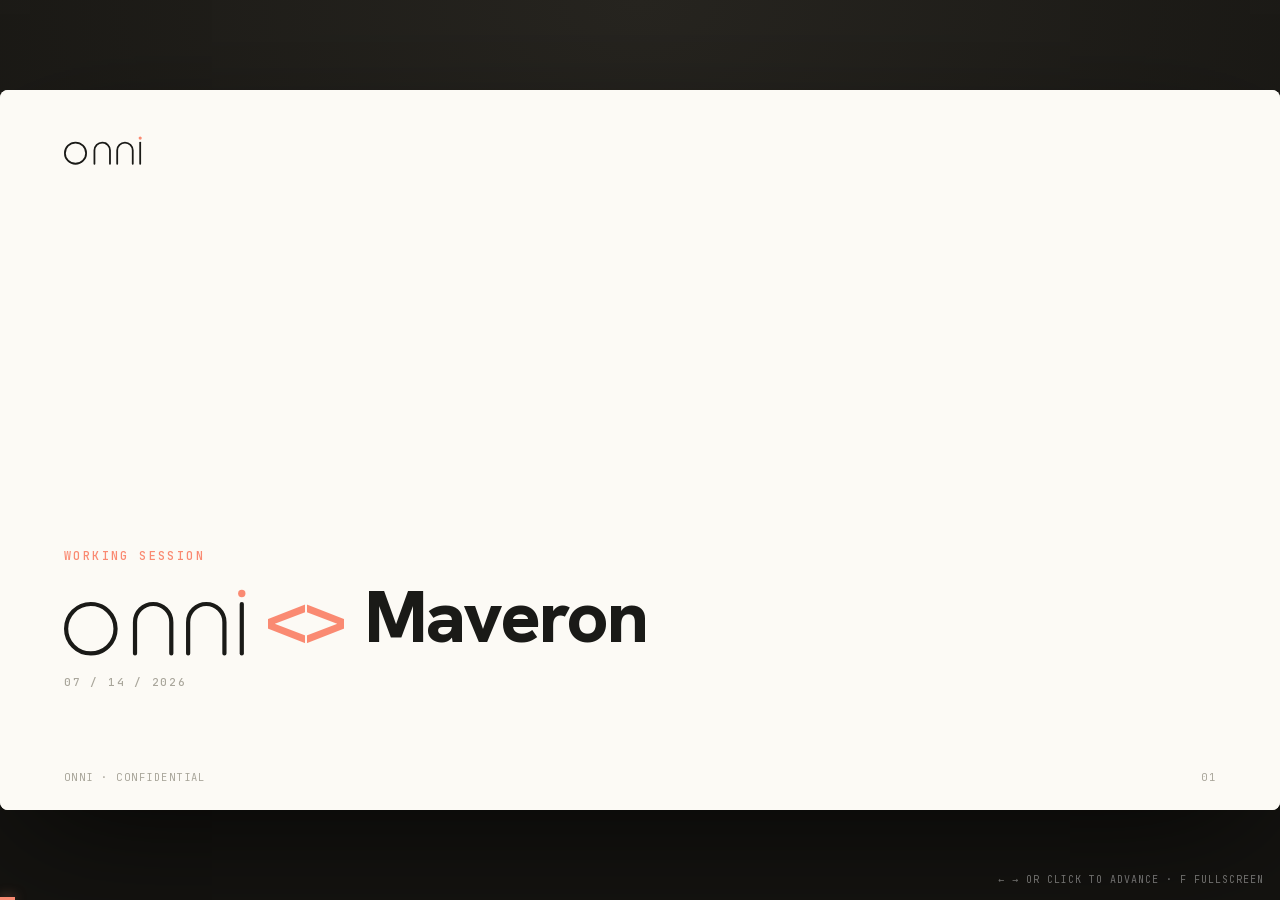
==== index.html @ ddb715be "onni <> Maveron deck" ====
<!doctype html>
<html lang="en">
<head>
<meta charset="utf-8">
<meta name="viewport" content="width=device-width, initial-scale=1">
<title>onni &lt;&gt; Maveron — Working Session</title>
<link rel="stylesheet" href="fonts-embed.css">
<style>
:root{
  /* v5 Unified — onni tokens */
  --cream:#FCFAF5; --canvas:#F3F0E8; --card:#FFFFFF; --card-warm:#FBF9F3;
  --ink:#1A1A17; --ink-soft:#6E6C63; --ink-faint:#A9A69B;
  --hair:rgba(26,26,23,.10); --hair-2:rgba(26,26,23,.06);
  --salmon:#FA8A72; --salmon-2:#F0765C; --salmon-soft:rgba(250,138,114,.15);
  --lime:#C4E43F; --slate:#585D66; --sage:#7E9A6B;
  --shadow:0 1px 2px rgba(26,26,23,.04), 0 18px 40px -24px rgba(26,26,23,.22);
  --shadow-sm:0 1px 2px rgba(26,26,23,.05), 0 8px 22px -16px rgba(26,26,23,.18);
  --dark-ticket:linear-gradient(155deg,#2b2b26 0%,#1a1a16 55%,#0f0f0d 100%);
  --r-hero:30px; --r-card:22px; --r-inset:14px; --r-pill:999px;
  --wm-ink:#1A1A17; --wm-dot:var(--salmon);
  --mono:'JetBrains Mono',ui-monospace,SFMono-Regular,Menlo,monospace;
  --sans:'Hanken Grotesk',-apple-system,BlinkMacSystemFont,'Segoe UI',sans-serif;
}
*{box-sizing:border-box}
html,body{margin:0;height:100%}
body{
  font-family:var(--sans); background:#1c1b18; color:var(--ink);
  overflow:hidden; -webkit-font-smoothing:antialiased; text-rendering:optimizeLegibility;
}
/* ===== stage / scaling ===== */
#viewport{position:fixed;inset:0;display:flex;align-items:center;justify-content:center;background:radial-gradient(120% 120% at 50% 0%,#26241f 0%,#141310 70%);}
#stage{width:1280px;height:720px;position:relative;transform-origin:center center;box-shadow:0 40px 120px -30px rgba(0,0,0,.7);border-radius:8px;overflow:hidden;background:var(--cream)}
.slide{position:absolute;inset:0;padding:52px 64px 40px;background:var(--cream);opacity:0;visibility:hidden;transition:opacity .45s ease;display:flex;flex-direction:column}
.slide.active{opacity:1;visibility:visible;z-index:2}
.slide.dark{background:#141310;color:#F4F2EC;--wm-ink:#F4F2EC;--ink:#F4F2EC;--ink-soft:rgba(244,242,236,.62);--ink-faint:rgba(244,242,236,.4);--hair:rgba(244,242,236,.12);--card:#1e1d19;--card-warm:#1e1d19}

/* ===== brand bar / footer ===== */
.brandbar{position:absolute;top:44px;left:64px;z-index:5}
.onni{display:inline-block;line-height:0}
.onni .st{fill:none;stroke:var(--wm-ink);stroke-width:8;stroke-linecap:round;stroke-linejoin:round}
.onni .dt{fill:var(--wm-dot)}
.foot{position:absolute;left:64px;right:64px;bottom:26px;display:flex;justify-content:space-between;align-items:center;font-family:var(--mono);font-size:10.5px;letter-spacing:.14em;text-transform:uppercase;color:var(--ink-faint);z-index:5}
.foot .pg{font-variant-numeric:tabular-nums}

/* ===== type helpers ===== */
.k{font-family:var(--mono);font-size:12px;letter-spacing:.2em;text-transform:uppercase;color:var(--salmon);font-weight:500;margin:0}
.k.muted{color:var(--ink-faint)}
h1.title{font-weight:700;font-size:33px;line-height:1.12;letter-spacing:-.02em;margin:10px 0 0;max-width:1000px}
.accent{color:var(--salmon)}
.head{margin-top:6px}
.head h1.title{margin-top:12px}

/* ===== components ===== */
.card{background:var(--card);border:1px solid var(--hair);border-radius:var(--r-card);box-shadow:var(--shadow-sm)}
.pill{display:inline-flex;align-items:center;gap:8px;padding:7px 14px;border-radius:var(--r-pill);font-family:var(--mono);font-size:11px;letter-spacing:.12em;text-transform:uppercase;font-weight:500}
.pill.salmon{background:var(--salmon-soft);color:var(--salmon-2)}
.pill.dark{background:var(--ink);color:var(--cream)}
.pill.ghost{border:1px solid var(--hair);color:var(--ink-soft)}
.num-badge{width:46px;height:46px;border-radius:50%;background:var(--salmon-soft);color:var(--salmon-2);display:flex;align-items:center;justify-content:center;font-family:var(--mono);font-weight:500;font-size:14px;flex:0 0 auto}
.content{flex:1;min-height:0;display:flex;flex-direction:column}

/* build reveal — uses `translate` so elements' own transforms are preserved */
.build{opacity:0;translate:0 16px;transition:opacity .5s cubic-bezier(.22,.61,.36,1),translate .5s cubic-bezier(.22,.61,.36,1)}
.build.in{opacity:1;translate:0 0}

/* decorative concentric rings */
.rings{position:absolute;pointer-events:none}

/* progress bar */
#progress{position:fixed;left:0;bottom:0;height:3px;background:var(--salmon);width:0;z-index:50;transition:width .4s ease;box-shadow:0 0 12px rgba(250,138,114,.6)}
#hint{position:fixed;right:16px;bottom:14px;font-family:var(--mono);font-size:10px;letter-spacing:.1em;color:rgba(255,255,255,.4);z-index:50;text-transform:uppercase;transition:opacity .6s ease}

/* ---------- utility layout ---------- */
.grid2{display:grid;grid-template-columns:1fr 1fr;gap:22px}
.grid3{display:grid;grid-template-columns:1fr 1fr 1fr;gap:20px}
.grid4{display:grid;grid-template-columns:repeat(4,1fr);gap:16px}
.row{display:flex}
.spread{justify-content:space-between}
.mono-lab{font-family:var(--mono);font-size:11px;letter-spacing:.16em;text-transform:uppercase;color:var(--salmon);font-weight:500}
.soft{color:var(--ink-soft)}
.faint{color:var(--ink-faint)}
.tnum{font-variant-numeric:tabular-nums}

/* S1 title */
.s1-title{font-weight:800;font-size:74px;letter-spacing:-.03em;line-height:1;display:flex;align-items:center;gap:20px}
.s1-title .lt{color:var(--salmon);font-weight:700}

/* check card */
.checkcard{display:flex;align-items:center;gap:22px;padding:30px 34px}
.checkcard .ck{width:56px;height:56px;border-radius:50%;background:var(--salmon-soft);display:flex;align-items:center;justify-content:center;color:var(--salmon-2);flex:0 0 auto}
.checkcard h3{margin:0;font-size:23px;font-weight:700;letter-spacing:-.01em}
.checkcard p{margin:4px 0 0;color:var(--ink-soft);font-size:15px}

/* logo card (s4) */
.logocard{padding:20px 22px 22px;display:flex;flex-direction:column;min-height:238px}
.logocard .lc-logo{flex:1;display:flex;align-items:center;justify-content:center;margin:8px 0 16px;height:92px;overflow:visible}
.logocard .lc-logo img{max-width:90%;max-height:84px;object-fit:contain}
.logocard p{margin:0;font-size:13px;line-height:1.45;color:var(--ink-soft)}

.blackbar{background:var(--dark-ticket);color:#fff;border-radius:16px;padding:20px;text-align:center;font-size:21px;font-weight:700;letter-spacing:-.01em}

/* s5 hub */
.hub{position:relative;flex:1;margin-top:16px}
.hub .you{position:absolute;left:50%;top:50%;transform:translate(-50%,-50%);width:150px;height:150px;border-radius:50%;border:3px solid var(--salmon);display:flex;align-items:center;justify-content:center;font-size:34px;font-weight:800;color:var(--salmon);letter-spacing:.02em;background:var(--cream);z-index:3}
.hub-card{position:absolute;width:315px;background:var(--card);border:1px solid var(--hair);border-radius:16px;box-shadow:var(--shadow-sm);padding:15px 18px;z-index:2}
.hub-card .hc-k{font-family:var(--mono);font-size:10px;letter-spacing:.13em;color:var(--salmon);text-transform:uppercase;margin:0 0 3px}
.hub-card h4{margin:0 0 5px;font-size:16px;font-weight:700;letter-spacing:-.01em}
.hub-card p{margin:0;font-size:11.5px;line-height:1.4;color:var(--ink-soft)}
.spoke{position:absolute;height:1.5px;background:var(--hair);transform-origin:left center;z-index:1}

/* dashed placeholder */
.placeholder{flex:1;border:1.5px dashed var(--ink-faint);border-radius:24px;display:flex;flex-direction:column;align-items:center;justify-content:center;gap:16px}
.placeholder h3{margin:0;font-size:26px;font-weight:700}
.placeholder p{margin:0;color:var(--ink-soft)}

/* s7 */
.datacard{padding:20px 22px;display:flex;flex-direction:column}
.datacard h3{margin:0;font-family:var(--mono);font-size:16px;letter-spacing:.08em;text-transform:uppercase;display:flex;align-items:center;gap:9px}
.datacard h3::before{content:"";width:9px;height:9px;border-radius:50%;background:var(--ink)}
.datacard .sub{color:var(--ink-faint);font-size:13.5px;margin:3px 0 13px}
.datacard ul{list-style:none;padding:0;margin:0 0 13px;display:flex;flex-direction:column;gap:9px}
.datacard li{font-size:14.5px;line-height:1.45;position:relative;padding-left:16px;color:var(--ink-soft)}
.datacard li::before{content:"";position:absolute;left:0;top:7px;width:5px;height:5px;border-radius:50%;background:var(--salmon)}
.datacard li b{color:var(--ink);font-weight:700}
.socan{border-top:1px solid var(--hair);padding-top:12px;margin-top:auto}
.socan .lab{font-family:var(--mono);font-size:10px;letter-spacing:.14em;color:var(--ink-faint);text-transform:uppercase}
.socan p{margin:4px 0 12px;font-size:13.5px;color:var(--ink-soft);line-height:1.45}
.moves{display:block;text-align:center;padding:11px;border-radius:var(--r-pill);font-family:var(--mono);font-size:11px;letter-spacing:.1em;text-transform:uppercase;font-weight:500}
.moves.salmon{background:var(--salmon);color:#fff}
.moves.dark{background:var(--ink);color:var(--cream)}
.bigfig{font-size:66px;font-weight:800;color:var(--salmon);letter-spacing:-.03em;line-height:.9}
.brandgrid{display:grid;grid-template-columns:1fr 1fr;gap:10px;margin-top:18px}
.brandgrid .bl{border:1px solid var(--hair);border-radius:12px;height:72px;display:flex;align-items:center;justify-content:center;background:var(--card)}
.brandgrid .bl img{max-width:84%;max-height:46px;object-fit:contain}

/* s8 AB */
.abcard{padding:28px 32px;display:flex;flex-direction:column}
.abcard .letter{font-size:38px;font-weight:800;color:var(--salmon);line-height:1}
.abcard h3{margin:12px 0 16px;font-size:25px;font-weight:700;letter-spacing:-.01em}
.abrow{border-top:1px solid var(--hair);padding-top:13px;margin-top:13px}
.abrow:first-of-type{border-top:none;margin-top:0}
.abrow .rk{font-family:var(--mono);font-size:10.5px;letter-spacing:.13em;color:var(--salmon);text-transform:uppercase;margin:0 0 5px}
.abrow p{margin:0;font-size:15px;line-height:1.5;color:var(--ink-soft)}
.abrow p b{color:var(--ink);font-weight:700}

/* full bleed image */
.fullimg{position:absolute;inset:0;background:#eae7df}
.fullimg img{width:100%;height:100%;object-fit:cover}

/* s10 econ */
.econ-cards{display:grid;grid-template-columns:repeat(9,auto);align-items:center;justify-content:center;gap:4px;margin-top:8px}
.econ-card{background:var(--card);border:1px solid var(--hair);border-radius:16px;box-shadow:var(--shadow-sm);padding:18px 14px;text-align:center;width:150px;min-height:118px;display:flex;flex-direction:column;justify-content:center}
.econ-card .ef{font-size:30px;font-weight:800;letter-spacing:-.02em}
.econ-card.hl .ef{color:var(--salmon)}
.econ-card .es{font-size:11.5px;color:var(--ink-soft);margin-top:5px;line-height:1.3}
.econ-card .foot-note{font-family:var(--mono);font-size:8px;color:var(--ink-faint);margin-top:6px;line-height:1.3}
.times{font-size:22px;color:var(--ink-faint);font-weight:400}
.eq-row{display:flex;align-items:center;gap:14px;padding:11px 18px;border-radius:14px}
.eq-row.hl{background:var(--salmon-soft);border:1px solid rgba(250,138,114,.35)}
.eq-formula{font-family:var(--mono);font-size:14.5px;color:var(--ink-soft);flex:1;line-height:1.55}
.eq-formula b{color:var(--ink);font-weight:700}
.eq-eq{font-family:var(--mono);color:var(--salmon);font-weight:600;font-size:18px}
.eq-res{font-size:30px;font-weight:800;letter-spacing:-.02em;width:110px;text-align:right}
.eq-row.hl .eq-res{color:var(--salmon)}
.eq-subs{font-family:var(--mono);font-size:13px;color:var(--ink-faint);width:104px;text-align:right}

/* s11 mass market cards */
.mmcard{padding:22px 22px 20px;display:flex;flex-direction:column}
.mmcard .mk{font-family:var(--mono);font-size:11px;letter-spacing:.12em;color:var(--salmon);text-transform:uppercase;margin:0 0 10px}
.mmcard h3{margin:0 0 14px;font-size:16px;font-weight:700;line-height:1.3;letter-spacing:-.01em}
.mmshot{margin-top:auto;border-radius:12px;overflow:hidden;border:1px solid var(--hair);background:var(--card-warm);position:relative;height:214px}
.mmshot img{width:100%;height:100%;object-fit:cover;object-position:top}
.mmshot.stack img{position:absolute;width:86%;height:auto;border-radius:8px;box-shadow:0 8px 24px -10px rgba(0,0,0,.4);border:1px solid var(--hair)}
.mmshot .a{top:12px;left:8px} .mmshot .b{bottom:12px;right:8px}

/* s12 pricing */
.pricecol{padding:20px 22px 20px;display:flex;flex-direction:column}
.pricecol .pc-top{display:flex;justify-content:space-between;align-items:baseline;margin-bottom:3px}
.pricecol .pc-name{font-size:22px;font-weight:800;letter-spacing:-.01em}
.pricecol .pc-price{font-family:var(--mono);font-size:19px;font-weight:600}
.pricecol .pc-adv{font-family:var(--mono);font-size:9.5px;letter-spacing:.1em;text-transform:uppercase;color:var(--ink-faint);margin-bottom:14px}
.pline{display:flex;justify-content:space-between;gap:10px;padding:9px 0;border-top:1px solid var(--hair)}
.pline .pl-l b{font-size:13px;font-weight:700;display:block}
.pline .pl-l span{font-size:11px;color:var(--ink-soft);display:block;margin-top:2px}
.pline .pl-r{font-family:var(--mono);font-size:12px;color:var(--salmon-2);white-space:nowrap;font-weight:500}
.psum{margin-top:auto;background:var(--salmon-soft);border-radius:12px;padding:12px 14px}
.pline:last-of-type{margin-bottom:12px}
.psum .lab{font-family:var(--mono);font-size:9px;letter-spacing:.12em;text-transform:uppercase;color:var(--salmon-2)}
.psum .big{font-size:22px;font-weight:800;color:var(--salmon-2);margin-top:2px}
.psum .note{font-size:11px;color:var(--ink-soft);margin-left:6px;font-weight:500}
.pricecol.us{background:var(--salmon);color:#fff;border:none}
.pricecol.us .pc-adv,.pricecol.us .pl-l span{color:rgba(255,255,255,.8)}
.pricecol.us .pline{border-top-color:rgba(255,255,255,.22)}
.pricecol.us .pl-r{color:#fff}
.pricecol.us .psum{background:rgba(255,255,255,.16)}
.pricecol.us .psum .lab,.pricecol.us .psum .big{color:#fff}
.pricecol.us .psum .note{color:rgba(255,255,255,.85)}

/* s14 split */
.split{display:grid;grid-template-columns:340px 1fr;gap:0;flex:1;margin:0 -64px -40px;overflow:hidden}
.split .left{background:var(--dark-ticket);color:#F4F2EC;padding:48px 40px;position:relative;overflow:hidden;display:flex;flex-direction:column;justify-content:center}
.split .left h2{font-size:27px;font-weight:700;line-height:1.22;letter-spacing:-.01em;margin:14px 0 0}
.split .right{padding:40px 56px;display:flex;flex-direction:column;justify-content:center;gap:0}
.prow{display:grid;grid-template-columns:52px 1fr;gap:16px;padding:18px 0;border-top:1px solid var(--hair)}
.prow:first-child{border-top:none}
.prow .pn{font-family:var(--mono);font-size:20px;color:var(--ink-faint);font-weight:500}
.prow .pk{font-family:var(--mono);font-size:12px;letter-spacing:.13em;color:var(--salmon);text-transform:uppercase;margin:0 0 6px}
.prow p{margin:0;font-size:14.5px;line-height:1.45}
.prow p b{font-weight:700} .prow p .g{color:var(--ink-soft)}

/* s15 gantt */
.gantt{flex:1;position:relative;margin-top:10px}
.g-axis{display:grid;grid-template-columns:150px repeat(8,1fr);font-family:var(--mono);font-size:10px;color:var(--ink-faint);letter-spacing:.06em;padding-bottom:6px;border-bottom:1px solid var(--hair)}
.g-lane{display:grid;grid-template-columns:150px 1fr;border-bottom:1px solid var(--hair-2);min-height:0}
.g-lane .lane-name{font-size:12.5px;font-weight:700;padding:10px 8px 10px 0;align-self:center}
.g-lane .lane-name small{display:block;font-weight:500;color:var(--ink-faint);font-size:9px;font-family:var(--mono);letter-spacing:.05em;margin-top:2px}
.lane-track{position:relative}
.chip{position:absolute;background:var(--card);border:1px solid var(--hair);border-radius:10px;padding:5px 10px;font-size:11px;font-weight:600;white-space:nowrap;box-shadow:var(--shadow-sm);display:flex;align-items:center;gap:6px;top:50%;transform:translateY(-50%)}
.chip::before{content:"";width:5px;height:5px;border-radius:50%;background:var(--salmon);flex:0 0 auto}
.chip.dark{background:var(--ink);color:var(--cream);border:none}
.chip.dark::before{background:var(--salmon)}
.chip.dashed{background:transparent;border:1px dashed var(--salmon);box-shadow:none;color:var(--salmon-2);font-family:var(--mono);font-size:10px;letter-spacing:.04em}
.chip.dashed::before{display:none}
.phase-marker{position:absolute;top:0;border-radius:var(--r-pill);padding:6px 16px;font-family:var(--mono);font-size:10px;letter-spacing:.1em;text-transform:uppercase;font-weight:500;transform:translateX(-50%);z-index:4}
.band{position:absolute;top:26px;bottom:0;background:rgba(250,138,114,.08);z-index:0}
.phase-lab{position:absolute;font-family:var(--mono);font-size:9px;letter-spacing:.1em;text-transform:uppercase;color:var(--salmon-2);top:30px}
.vline{position:absolute;top:26px;bottom:0;width:1px;border-left:1px dashed rgba(250,138,114,.55);z-index:1}
.arr-chip{position:absolute;background:var(--salmon);color:#fff;border-radius:14px;padding:10px 16px;text-align:center;z-index:5;box-shadow:var(--shadow)}
.arr-chip .b{font-size:19px;font-weight:800;letter-spacing:-.01em}
.arr-chip .s{font-family:var(--mono);font-size:8px;letter-spacing:.14em}
.ribbon{position:absolute;background:var(--salmon-soft);color:var(--salmon-2);font-family:var(--mono);font-size:9.5px;letter-spacing:.05em;padding:4px 12px;border-radius:8px;text-transform:uppercase;white-space:nowrap;bottom:4px}
.callout{position:absolute;top:50%;transform:translateY(-50%);background:var(--card);border:1.5px solid var(--salmon);border-radius:12px;padding:8px 13px;box-shadow:var(--shadow-sm);white-space:nowrap;z-index:3}
.callout .ck{font-family:var(--mono);font-size:8.5px;color:var(--salmon-2);letter-spacing:.12em;text-transform:uppercase}
.callout .cl{font-size:12px;font-weight:700;margin-top:2px}

/* s16 story chart */
.story{flex:1;display:flex;align-items:flex-end;gap:0;position:relative;margin-top:8px}
.signals{display:flex;gap:12px;position:absolute;left:0;bottom:150px;z-index:3}
.sig{background:var(--card-warm);border:1px solid var(--hair);border-radius:14px;padding:14px 16px;text-align:center;width:118px}
.sig .sf{font-size:30px;font-weight:800;letter-spacing:-.02em}
.sig .ss{font-family:var(--mono);font-size:9px;letter-spacing:.08em;text-transform:uppercase;color:var(--ink-soft);margin-top:4px;line-height:1.3}
.bars{position:absolute;right:0;bottom:88px;left:520px;height:310px;display:flex;align-items:flex-end;gap:10px}
.bar{flex:1;background:linear-gradient(180deg,var(--salmon) 0%,var(--salmon-2) 100%);border-radius:5px 5px 0 0;transition:height 1s cubic-bezier(.2,.7,.3,1);opacity:.9}
.baseline{position:absolute;left:0;right:0;bottom:88px;height:2px;background:var(--ink)}

/* s17 vision graphic */
.vision-wrap{flex:1;display:flex;flex-direction:column;align-items:center;justify-content:center;text-align:center;gap:0}

/* s18 thank you */
.thanks{font-size:66px;font-weight:800;letter-spacing:-.03em}

/* s19 appendix */
.appendix{flex:1;display:flex;flex-direction:column;align-items:center;justify-content:center;gap:14px}
.appendix .word{font-size:48px;font-weight:800;letter-spacing:-.02em}

/* s20 doctors */
.loop{padding:20px 22px;display:flex;flex-direction:column;gap:0}
.loop .lk{font-family:var(--mono);font-size:10px;letter-spacing:.13em;color:var(--salmon);text-transform:uppercase;text-align:center;margin-bottom:14px}
.loop .box{border:1px solid var(--hair);border-radius:12px;padding:12px;text-align:center;font-family:var(--mono);letter-spacing:.14em;font-weight:600;font-size:15px}
.loop .box.dark{background:var(--dark-ticket);color:#fff;border:none;display:flex;align-items:center;justify-content:center;gap:10px}
.loop .cols{display:grid;grid-template-columns:1fr 1fr;gap:14px;margin:14px 0}
.loop .cols .ck{font-family:var(--mono);font-size:9.5px;letter-spacing:.1em;text-transform:uppercase;color:var(--ink-faint);margin-bottom:7px}
.loop .cols p{margin:0 0 8px;font-size:11px;line-height:1.4;color:var(--ink-soft)}
.loop .cols p b{color:var(--ink);font-weight:700}
.mockgrid{display:grid;grid-template-columns:1fr 1fr;grid-template-rows:auto auto;gap:10px}
.mockgrid .m{border-radius:12px;overflow:hidden;border:1px solid var(--hair);background:var(--card-warm);position:relative}
.mockgrid .m img{width:100%;height:100%;object-fit:cover;object-position:top}
.mockgrid .m .tag{position:absolute;top:8px;left:8px;background:var(--ink);color:var(--cream);font-family:var(--mono);font-size:8px;letter-spacing:.1em;padding:4px 8px;border-radius:6px;text-transform:uppercase}
.mockgrid .big{grid-row:1/3;grid-column:1}
.imgnote{position:absolute;bottom:8px;right:10px;font-family:var(--mono);font-size:8px;color:var(--ink-faint);letter-spacing:.06em}
</style>
</head>
<body>
<div id="viewport"><div id="stage"></div></div>
<div id="progress"></div>
<div id="hint">← → or click to advance · F fullscreen</div>

<!-- ============ SLIDE TEMPLATES ============ -->
<template id="slides">

<!-- S1 TITLE -->
<section class="slide" data-steps="0">
  <div class="brandbar"><span class="onni" style="width:78px"></span></div>
  <div class="content" style="justify-content:flex-end;padding-bottom:70px">
    <p class="k">Working Session</p>
    <div class="s1-title" style="margin-top:14px"><span class="onni" style="width:182px;flex:0 0 auto;position:relative;top:6px"></span> <span class="lt">&lt;&gt;</span> Maveron</div>
    <p class="mono-lab" style="color:var(--ink-faint);margin-top:22px">07 / 14 / 2026</p>
  </div>
  <div class="foot"><span>onni · Confidential</span><span class="pg"></span></div>
</section>

<!-- S2 THESIS -->
<section class="slide" data-steps="3">
  <div class="brandbar"><span class="onni" style="width:66px"></span></div>
  <div class="content" style="gap:22px;padding-top:36px">
    <div class="head">
      <p class="k">The Thesis</p>
      <h1 class="title">Why onni will be a <span class="accent">category-defining company</span></h1>
    </div>
    <div class="grid2" style="margin-top:6px">
      <div class="card checkcard build" data-step="1">
        <div class="ck"><svg width="26" height="26" viewBox="0 0 24 24" fill="none"><path d="M5 13l4 4L19 7" stroke="currentColor" stroke-width="2.4" stroke-linecap="round" stroke-linejoin="round"/></svg></div>
        <div><h3>Massive market</h3><p>Check.</p></div>
      </div>
      <div class="card checkcard build" data-step="2">
        <div class="ck"><svg width="26" height="26" viewBox="0 0 24 24" fill="none"><path d="M5 13l4 4L19 7" stroke="currentColor" stroke-width="2.4" stroke-linecap="round" stroke-linejoin="round"/></svg></div>
        <div><h3>Team</h3><p>Check — (humbly).</p></div>
      </div>
    </div>
    <div class="card build" data-step="3" style="padding:30px 36px;display:flex;align-items:center;gap:30px;margin-top:2px">
      <div style="flex:1">
        <p class="k" style="font-size:11px">The core question for today’s discussion</p>
        <div style="font-size:32px;font-weight:800;letter-spacing:-.02em;line-height:1.14;margin-top:12px">Why are we confident we will <span class="accent">win</span> in this massive market?</div>
      </div>
      <div style="flex:0 0 auto;width:118px;height:118px;border-radius:50%;border:2.5px solid var(--salmon);display:flex;align-items:center;justify-content:center">
        <div style="width:22px;height:22px;border-radius:50%;background:var(--salmon)"></div>
      </div>
    </div>
  </div>
  <div class="foot"><span>onni · Confidential</span><span class="pg"></span></div>
</section>

<!-- S3 POSITIONING -->
<section class="slide" data-steps="4">
  <div class="brandbar"><span class="onni" style="width:66px"></span></div>
  <div class="content" style="padding-top:36px">
    <div class="head"><p class="k">Positioning</p>
      <h1 class="title">4 strategic principles <span class="accent">that differentiate us</span></h1></div>
    <div class="grid2" style="margin-top:30px;gap:22px;flex:1;grid-template-rows:1fr 1fr">
      <div class="card build" data-step="1" style="padding:26px 30px;display:flex;gap:20px;align-items:flex-start"><div class="num-badge">01</div><div><h3 style="margin:4px 0 0;font-size:26px;font-weight:700;letter-spacing:-.01em">User at the center of everything</h3><p style="margin:14px 0 0;color:var(--ink-soft);font-size:20.5px;line-height:1.5">Incentives aligned with the user — always.</p></div></div>
      <div class="card build" data-step="2" style="padding:26px 30px;display:flex;gap:20px;align-items:flex-start"><div class="num-badge">02</div><div><h3 style="margin:4px 0 0;font-size:26px;font-weight:700;letter-spacing:-.01em">Experience</h3><p style="margin:14px 0 0;color:var(--ink-soft);font-size:20.5px;line-height:1.5">A category-defining experience that puts the user in the center.</p></div></div>
      <div class="card build" data-step="3" style="padding:26px 30px;display:flex;gap:20px;align-items:flex-start"><div class="num-badge">03</div><div><h3 style="margin:4px 0 0;font-size:26px;font-weight:700;letter-spacing:-.01em">B2B GTM</h3><p style="margin:14px 0 0;color:var(--ink-soft);font-size:20.5px;line-height:1.5">A brand / partner go-to-market motion, not just D2C.</p></div></div>
      <div class="card build" data-step="4" style="padding:26px 30px;display:flex;gap:20px;align-items:flex-start"><div class="num-badge">04</div><div><h3 style="margin:4px 0 0;font-size:26px;font-weight:700;letter-spacing:-.01em">Mass-market solution</h3><p style="margin:14px 0 0;color:var(--ink-soft);font-size:20.5px;line-height:1.5">Built for the many, not a premium few.</p></div></div>
    </div>
  </div>
  <div class="foot"><span>onni · Confidential</span><span class="pg"></span></div>
</section>

<!-- S4 COMPETITIVE LANDSCAPE -->
<section class="slide" data-steps="5">
  <div class="brandbar"><span class="onni" style="width:66px"></span></div>
  <div class="content" style="padding-top:34px">
    <div class="head"><p class="k" style="font-size:11px">Principle 1 · User in the center · Competition is doing the exact opposite</p>
      <h1 class="title" style="font-size:30px">The current competitive landscape has an incentive conflict with the end user.</h1></div>
    <div class="grid4" style="margin-top:54px">
      <div class="card logocard build" data-step="1"><p class="mk mono-lab">More Products</p><div class="lc-logo"><img src="assets/image1.jpg" alt="The Vitamin Shoppe" style="transform:scale(1.5)"></div><p>A heavier basket, aisle by aisle — with house brands at the register.</p></div>
      <div class="card logocard build" data-step="2"><p class="mk mono-lab">More Bloodwork</p><div class="lc-logo"><img src="assets/image2.jpg" alt="superpower" style="transform:scale(1.5)"></div><p>Its AI fills a $300–400/mo cart from its own marketplace, plus Rx.</p></div>
      <div class="card logocard build" data-step="3"><p class="mk mono-lab">More Subscriptions</p><div class="lc-logo"><img src="assets/image3.png" alt="Thorne"></div><p>Additional products, bundles and push towards subscription.</p></div>
      <div class="card logocard build" data-step="4"><p class="mk mono-lab">More Scans</p><div class="lc-logo"><img src="assets/image4.jpg" alt="Function"></div><p>$365/yr in, then add-on labs, CT scans, MRIs out the back.</p></div>
    </div>
    <div class="blackbar build" data-step="5" style="margin-top:44px">The leading metric is upsells; <span class="accent">not a healthier customer.</span></div>
  </div>
  <div class="foot"><span>onni · Confidential</span><span class="pg"></span></div>
</section>

<!-- S5 USER AT CENTER HUB -->
<section class="slide" data-steps="5">
  <div class="brandbar"><span class="onni" style="width:66px"></span></div>
  <div class="content" style="padding-top:34px">
    <div class="head"><p class="k">Principle 1 · User in the center</p>
      <h1 class="title accent" style="font-size:29px">We are building the entire company around the user</h1></div>
    <div class="hub">
      <svg style="position:absolute;inset:0;width:100%;height:100%;z-index:0" viewBox="0 0 100 100" preserveAspectRatio="none">
        <line class="build" data-step="1" x1="50" y1="50" x2="50" y2="12" stroke="var(--hair)" stroke-width=".3"/>
        <line class="build" data-step="2" x1="50" y1="50" x2="17" y2="40" stroke="var(--hair)" stroke-width=".3"/>
        <line class="build" data-step="3" x1="50" y1="50" x2="17" y2="86" stroke="var(--hair)" stroke-width=".3"/>
        <line class="build" data-step="4" x1="50" y1="50" x2="83" y2="40" stroke="var(--hair)" stroke-width=".3"/>
        <line class="build" data-step="5" x1="50" y1="50" x2="83" y2="86" stroke="var(--hair)" stroke-width=".3"/>
      </svg>
      <div class="you">YOU</div>
      <div class="hub-card build" data-step="1" style="top:2px;left:50%;transform:translateX(-50%)"><p class="hc-k">01 · Independent</p><h4>We will never sell you supplements / tests</h4><p>We make and sell nothing — we recommend the best supplements and tests for you, from any brand. Any affiliation, we kick back to the user.</p></div>
      <div class="hub-card build" data-step="2" style="top:118px;left:0"><p class="hc-k">02 · One simple, affordable model</p><h4>Aligned with what the user truly needs</h4><p>Just the subscription — $9.99/mo (TBD). No hidden costs, no markups; commissions return to you as cashback.</p></div>
      <div class="hub-card build" data-step="3" style="bottom:2px;left:0"><p class="hc-k">03 · Data control</p><h4>Data shared when it matters</h4><p>Labs, supplements, wearables and health history — shared only with your permission, and only when relevant.</p></div>
      <div class="hub-card build" data-step="4" style="top:118px;right:0"><p class="hc-k">04 · Any interface</p><h4>Meet you where you are</h4><p>In the app, in your WhatsApp, on your watch — onni meets you on the interface you choose.</p></div>
      <div class="hub-card build" data-step="5" style="bottom:2px;right:0"><p class="hc-k">05 · Concierge</p><h4>A concierge, not a store</h4><p>We answer, nudge, reorder and follow up. The only thing we optimize is you.</p></div>
    </div>
  </div>
  <div class="foot"><span>onni · Confidential</span><span class="pg"></span></div>
</section>

<!-- S6a–e EXPERIENCE — embedded interactive slides (own internal step animations) -->
<section class="slide exp" data-steps="0" style="padding:0">
  <iframe class="exp-frame" src="exp1.html" title="Supplement lifecycle today" style="position:absolute;inset:0;width:100%;height:100%;border:0"></iframe>
</section>
<section class="slide exp" data-steps="0" style="padding:0">
  <iframe class="exp-frame" src="exp2.html" title="Layer 1 · Do it yourself" style="position:absolute;inset:0;width:100%;height:100%;border:0"></iframe>
</section>
<section class="slide exp" data-steps="0" style="padding:0">
  <iframe class="exp-frame" src="exp3.html" title="Layer 2 · Curated marketplace" style="position:absolute;inset:0;width:100%;height:100%;border:0"></iframe>
</section>
<section class="slide exp" data-steps="0" style="padding:0">
  <iframe class="exp-frame" src="exp4.html" title="Layer 3 · Agent in chat" style="position:absolute;inset:0;width:100%;height:100%;border:0"></iframe>
</section>
<section class="slide exp" data-steps="0" style="padding:0">
  <iframe class="exp-frame" src="exp5.html" title="Layer 4 · Agent + device" style="position:absolute;inset:0;width:100%;height:100%;border:0"></iframe>
</section>

<!-- S7 B2B DATA -->
<section class="slide" data-steps="3">
  <div class="brandbar"><span class="onni" style="width:66px"></span></div>
  <div class="content" style="padding-top:34px">
    <div class="head"><p class="k">Principle 3 — B2B GTM</p>
      <h1 class="title" style="font-size:29px">We distilled a unique value for brands — <span class="accent">data they can’t get anywhere else.</span></h1></div>
    <div style="display:grid;grid-template-columns:1fr 1.15fr 1.15fr;gap:20px;margin-top:20px;align-items:stretch">
      <div class="build" data-step="1" style="display:flex;flex-direction:column;padding-top:34px">
        <div class="bigfig">15+</div>
        <p style="margin:10px 0 0;font-size:15px;color:var(--ink-soft)">leading supplement brands told us the same thing:</p>
        <p style="margin:14px 0 0;font-size:19px;font-weight:700;letter-spacing:-.01em;line-height:1.3">“Our biggest pain point is lack of data.”</p>
        <div class="brandgrid">
          <div class="bl"><img src="assets/image5.jpg" alt="Thorne"></div>
          <div class="bl"><img src="assets/image1.jpg" alt="Vitamin Shoppe"></div>
          <div class="bl"><img src="assets/image7.jpeg" alt="energybyte"></div>
          <div class="bl"><img src="assets/image8.png" alt="nutravita"></div>
          <div class="bl"><img src="assets/image6.png" alt="live conscious"></div>
          <div class="bl"><img src="assets/image9.png" alt="Om"></div>
        </div>
      </div>
      <div class="card datacard build" data-step="2">
        <h3>Usage data</h3><p class="sub">How your customers actually buy &amp; consume</p>
        <ul><li><b>Live inventory</b> — you know when every customer runs out</li>
        <li><b>The whole shelf</b> — everything they take &amp; buy, not just your SKUs</li>
        <li><b>True consumption</b> — what’s actually taken, not just shipped</li></ul>
        <div class="socan"><span class="lab">So you can</span><p>Right offer, right customer, right moment — no overstock churn, no empty bottles.</p><span class="moves salmon">Moves&nbsp;&nbsp;CAC ↓ · LTV ↑</span></div>
      </div>
      <div class="card datacard build" data-step="3">
        <h3>Outcomes data</h3><p class="sub">What your products actually do for people</p>
        <ul><li><b>Measured impact</b> — how users feel &amp; perform on your products</li>
        <li><b>Efficacy at scale</b> — what works, for whom, at what dose</li>
        <li><b>Category trends</b> — what’s rising before retail sees it</li></ul>
        <div class="socan"><span class="lab">So you can</span><p>Show customers the true value of their products through “clinically-trialed” data they didn’t have before.</p><span class="moves dark">Moves&nbsp;&nbsp;Brand · R&amp;D · Strategy</span></div>
      </div>
    </div>
  </div>
  <div class="foot"><span>onni · Confidential</span><span class="pg"></span></div>
</section>

<!-- S8 TWO THINGS -->
<section class="slide" data-steps="2">
  <div class="brandbar"><span class="onni" style="width:66px"></span></div>
  <div class="content" style="padding-top:36px">
    <div class="head"><p class="k">Principle 3 — B2B GTM</p>
      <h1 class="title" style="font-size:30px">By going B2B2C and being an open data platform, <span class="accent">we achieve two things:</span></h1></div>
    <div class="grid2" style="margin-top:28px;gap:24px;align-items:start">
      <div class="card abcard build" data-step="1">
        <div class="letter">A</div><h3>Massive growth at low CAC</h3>
        <div class="abrow"><p class="rk">Placement</p><p><b>We live on our brands’ websites</b> — the highest-intent surface in commerce, handed to us.</p></div>
        <div class="abrow"><p class="rk">Mutual incentive</p><p>Every user a brand sends us comes back as reorders, retention and insight — so <b>brands actively push their customers onto onni.</b></p></div>
      </div>
      <div class="card abcard build" data-step="2">
        <div class="letter">B</div><h3>True partnership based on unique data</h3>
        <div class="abrow"><p class="rk">Only one of its kind</p><p><b>onni is the only true partner to brands.</b> Everyone else sells to brands or competes with them — we win with them.</p></div>
        <div class="abrow"><p class="rk">The moat</p><p>We alone see life after checkout: <b>what users take, stack, skip and reorder</b> — across every brand in their routine. A big first-mover advantage.</p></div>
      </div>
    </div>
  </div>
  <div class="foot"><span>onni · Confidential</span><span class="pg"></span></div>
</section>

<!-- S9 PARTNER PORTAL FULL BLEED -->
<section class="slide" data-steps="0" style="padding:0">
  <div class="fullimg"><img src="assets/image10.png" alt="onni partner portal"></div>
  <div class="foot" style="left:24px;right:24px;bottom:14px;color:rgba(20,19,16,.55)"><span></span><span class="pg"></span></div>
</section>

<!-- S10 UNIT ECONOMICS -->
<section class="slide" data-steps="8">
  <div class="brandbar"><span class="onni" style="width:66px"></span></div>
  <div class="content" style="padding-top:34px">
    <div class="head"><p class="k" style="font-size:11px">Principle 3 — B2B GTM · Unit economics</p>
      <h1 class="title" style="font-size:30px">How revenue grows with brands — <span class="accent">the B2B flywheel in numbers.</span></h1></div>
    <div class="econ-cards">
      <div class="econ-card build" data-step="1"><div class="ef">20K</div><div class="es">monthly orders per brand</div><div class="foot-note">20,000/mo × 70% first-time × 12 = 168,000 users / yr</div></div>
      <div class="times build" data-step="2">×</div>
      <div class="econ-card hl build" data-step="2"><div class="ef">10%</div><div class="es">conversion</div></div>
      <div class="times build" data-step="3">×</div>
      <div class="econ-card build" data-step="3"><div class="ef">$9.99</div><div class="es">per month</div></div>
      <div class="times build" data-step="4">×</div>
      <div class="econ-card build" data-step="4"><div class="ef">12</div><div class="es">months</div></div>
      <div class="times build" data-step="5">×</div>
      <div class="econ-card build" data-step="5"><div class="ef">70%</div><div class="es">annual gross retention</div></div>
    </div>
    <div style="display:flex;flex-direction:column;gap:8px;margin-top:26px">
      <div class="eq-row build" data-step="6"><div class="eq-formula"><b>1</b> brand × <b>20K</b> users/mo × <b>12</b> mo × <b>10%</b> conv × <b>$9.99</b>/mo × <b>12</b> mo × <b>70%</b> GDR</div><div class="eq-eq">=</div><div class="eq-res">$1.4M</div><div class="eq-subs">11,760 subs</div></div>
      <div class="eq-row build" data-step="7"><div class="eq-formula"><b>5</b> brands × <b>20K</b> users/mo × <b>12</b> mo × <b>10%</b> conv × <b>$9.99</b>/mo × <b>12</b> mo × <b>70%</b> GDR</div><div class="eq-eq">=</div><div class="eq-res">$7.1M</div><div class="eq-subs">58,800 subs</div></div>
      <div class="eq-row hl build" data-step="8"><div class="eq-formula"><b>15</b> brands × <b>20K</b> users/mo × <b>12</b> mo × <b>10%</b> conv × <b>$9.99</b>/mo × <b>12</b> mo × <b>70%</b> GDR</div><div class="eq-eq">=</div><div class="eq-res">$21.1M</div><div class="eq-subs">176,400 subs</div></div>
    </div>
  </div>
  <div class="foot"><span>onni · Confidential</span><span class="pg"></span></div>
</section>

<!-- S11 MASS MARKET FRACTION -->
<section class="slide" data-steps="3">
  <div class="brandbar"><span class="onni" style="width:66px"></span></div>
  <div class="content" style="padding-top:34px">
    <div class="head"><p class="k">Principle 4 · Mass market</p>
      <h1 class="title" style="font-size:29px">The current leading solutions cater to a fraction of the market</h1></div>
    <div class="grid3" style="margin-top:22px;flex:1">
      <div class="card mmcard build" data-step="1"><p class="mk">01 · Incentives</p><h3>A clear conflict of interest between recommending what’s right for the user vs. pushing their own branded products.</h3>
        <div class="mmshot stack"><img class="a" src="assets/image11.png" alt=""><img class="b" src="assets/image12.png" alt=""></div></div>
      <div class="card mmcard build" data-step="2"><p class="mk">02 · Price</p><h3>Extremely high price boxes out the majority of the market, followed by a constant push to upsell at high margins.</h3>
        <div class="mmshot" style="display:flex;flex-direction:column"><img src="assets/image14.png" style="width:100%;height:auto;flex:0 0 auto;background:#FCFAF5;padding:8px 10px;box-sizing:border-box" alt=""><img src="assets/image13.png" style="flex:1;min-height:0;object-fit:cover;object-position:top" alt=""></div></div>
      <div class="card mmcard build" data-step="3"><p class="mk">03 · Friction</p><h3>Blood test first, then wait; supplement second, protocol third — endless add-ons create a lot of friction to start.</h3>
        <div class="mmshot" style="display:flex;align-items:center;background:#fff"><img src="assets/image15.png" alt="" style="width:100%;height:auto;object-fit:contain;padding:8px;box-sizing:border-box"></div></div>
    </div>
  </div>
  <div class="foot"><span>onni · Confidential</span><span class="pg"></span></div>
</section>

<!-- S12 PRICING COMPARISON -->
<section class="slide" data-steps="3">
  <div class="brandbar"><span class="onni" style="width:66px"></span></div>
  <div class="content" style="padding-top:32px">
    <div class="head"><p class="k" style="font-size:10.5px">Principle 4 · Mass market · What Function &amp; Superpower really cost</p>
      <h1 class="title" style="font-size:28px">The membership is the cheapest thing they sell you. <span class="accent">Everything you really need is an add-on.</span></h1></div>
    <div class="grid3" style="margin-top:20px;gap:18px">
      <div class="card pricecol build" data-step="1">
        <div class="pc-top"><span class="pc-name">FUNCTION</span><span class="pc-price">$365/yr</span></div>
        <div class="pc-adv">Advertised · “$1 a day” (cut from $499)</div>
        <div class="pline"><div class="pl-l"><b>Membership</b><span>160+ lab tests · two Quest visits a year</span></div><div class="pl-r">$365/yr</div></div>
        <div class="pline"><div class="pl-l"><b>Add-on lab tests</b><span>Galleri, ApoE, allergies, heavy metals — none included</span></div><div class="pl-r">each extra</div></div>
        <div class="pline"><div class="pl-l"><b>Heart + lung CT scans</b><span>coronary calcium CT $349 · lung CT $399</span></div><div class="pl-r">$349–399</div></div>
        <div class="pline"><div class="pl-l"><b>MRI scans (Ezra, ’25)</b><span>annual $899 · with spine $1,499 · premium $3,999</span></div><div class="pl-r">$899+</div></div>
        <div class="pline"><div class="pl-l"><b>Supplement layer (SuppCo, ’26)</b><span>ratings + protocols one tap from checkout</span></div><div class="pl-r">coming</div></div>
        <div class="psum"><div class="lab">Membership + scans alone</div><div class="big">$2,012+/yr <span class="note">before a single add-on lab</span></div></div>
      </div>
      <div class="card pricecol build" data-step="2">
        <div class="pc-top"><span class="pc-name">SUPERPOWER</span><span class="pc-price">$199/yr</span></div>
        <div class="pc-adv">Advertised · $399 in NY &amp; NJ</div>
        <div class="pline"><div class="pl-l"><b>Membership</b><span>100+ biomarkers · one blood draw a year</span></div><div class="pl-r">$199/yr</div></div>
        <div class="pline"><div class="pl-l"><b>Blood draw at home</b><span>the Quest line is “free” — skipping it isn’t</span></div><div class="pl-r">+$119</div></div>
        <div class="pline"><div class="pl-l"><b>Re-testing</b><span>one panel a year included; progress costs extra</span></div><div class="pl-r">~$179 ea</div></div>
        <div class="pline"><div class="pl-l"><b>Add-on tests</b><span>gut microbiome, heavy metals, toxins, Galleri</span></div><div class="pl-r">extra</div></div>
        <div class="pline"><div class="pl-l"><b>The protocol itself</b><span>AI prescribes $300–400/mo from its own marketplace, plus Rx</span></div><div class="pl-r">$300–400/mo</div></div>
        <div class="psum"><div class="lab">Follow the program</div><div class="big">$3,500–5,000/yr <span class="note">≈20× the sticker</span></div></div>
      </div>
      <div class="card pricecol us build" data-step="3">
        <div class="pc-top"><span class="onni" style="width:74px;--wm-ink:#1A1A17;--wm-dot:#1A1A17"></span><span class="pc-price">$9.99/mo</span></div>
        <div class="pc-adv">All-in · nothing billed on top</div>
        <div class="pline"><div class="pl-l"><b>The whole picture</b><span>reads every lab, scan &amp; protocol you already own</span></div><div class="pl-r">included</div></div>
        <div class="pline"><div class="pl-l"><b>Your protocol</b><span>what to actually take, ranked — not a storefront</span></div><div class="pl-r">included</div></div>
        <div class="pline"><div class="pl-l"><b>Re-reads</b><span>re-scores every time new results land</span></div><div class="pl-r">free</div></div>
        <div class="pline"><div class="pl-l"><b>No marketplace</b><span>we don’t sell the supplements we recommend</span></div><div class="pl-r">$0</div></div>
        <div class="pline"><div class="pl-l"><b>Works day one</b><span>no draws, no waitlists, no appointments</span></div><div class="pl-r">included</div></div>
        <div class="psum"><div class="lab">All in, per year</div><div class="big">$120/yr <span class="note">everything above — nothing on top</span></div></div>
      </div>
    </div>
  </div>
  <div class="foot"><span>onni · Confidential</span><span class="pg"></span></div>
</section>

<!-- S13 SECTION DIVIDER (DARK) -->
<section class="slide dark" data-steps="0">
  <div class="brandbar"><span class="onni" style="width:78px"></span></div>
  <div class="content" style="justify-content:center">
    <p class="k">Up next</p>
    <h1 class="title" style="font-size:56px;font-weight:800;line-height:1.05;margin-top:16px">Operational plan,<br>milestones <span class="accent">&amp; timeline</span></h1>
  </div>
  <div class="foot"><span>onni · Confidential</span><span class="pg"></span></div>
</section>

<!-- S14 OPERATING PRINCIPLES SPLIT -->
<section class="slide" data-steps="4" style="padding-top:0;padding-bottom:0;overflow:hidden">
  <div class="split">
    <div class="left">
      <span class="brandbar" style="position:absolute;top:36px;left:40px"><span class="onni" style="width:70px;--wm-ink:#F4F2EC"></span></span>
      <p class="k" style="font-size:10.5px">Operational plan, milestones &amp; timeline</p>
      <h2>There are few operating principles we plan to <span class="accent">religiously follow</span> to run the company from day 1</h2>
    </div>
    <div class="right">
      <div class="prow build" data-step="1"><div class="pn">01</div><div><p class="pk">Velocity</p><p><b>Our main advantage as a startup is speed</b> <span class="g">— we must iterate extremely quickly and be known for our speed of execution.</span></p></div></div>
      <div class="prow build" data-step="2"><div class="pn">02</div><div><p class="pk">Brand and community first</p><p><b>Trust is what we actually sell</b> <span class="g">— from day 0, before we even have a product, we invest in brand and community, so our users become our loudest growth channel.</span></p></div></div>
      <div class="prow build" data-step="3"><div class="pn">03</div><div><p class="pk">Builder mentality</p><p><b>High agency, complete ownership</b> <span class="g">— more agents than people.</span></p></div></div>
      <div class="prow build" data-step="4"><div class="pn">04</div><div><p class="pk">Capital efficiency</p><p><b>ROI driven</b> <span class="g">— strong conviction around every dollar spent.</span></p></div></div>
    </div>
  </div>
  <div class="foot"><span>onni · Confidential</span><span class="pg"></span></div>
</section>

<!-- S15 GANTT (built by JS) -->
<section class="slide" data-steps="24">
  <div class="brandbar"><span class="onni" style="width:66px"></span></div>
  <div class="content" style="padding-top:34px">
    <div class="head"><p class="k">Operational plan, milestones &amp; timeline</p>
      <h1 class="title" style="font-size:29px">A quick iteration gameplan</h1></div>
    <div class="gantt" id="gantt"></div>
  </div>
  <div class="foot"><span>onni · Confidential</span><span class="pg"></span></div>
</section>

<!-- S16 STORY CHART -->
<section class="slide" data-steps="0">
  <div class="brandbar"><span class="onni" style="width:66px"></span></div>
  <div class="content" style="padding-top:34px">
    <div class="head"><p class="k">The story</p>
      <h1 class="title" style="font-size:30px;line-height:1.15">Phase 1: Fast iterations to find PMF<br>Phase 2: Scale relentlessly</h1></div>
    <div class="story">
      <div class="signals">
        <div class="sig"><div class="sf">1,000</div><div class="ss">Active users</div></div>
        <div class="sig"><div class="sf">3%</div><div class="ss">Monthly gross churn</div></div>
        <div class="sig"><div class="sf">$1M</div><div class="ss">Annual GMV run-rate</div></div>
      </div>
      <div class="vline" style="left:490px;top:4px;bottom:88px;position:absolute"></div>
      <div style="position:absolute;left:490px;top:-16px;transform:translateX(-50%);font-family:var(--mono);font-size:10px;letter-spacing:.14em;color:var(--salmon-2);text-transform:uppercase;white-space:nowrap">Product–market fit</div>
      <div style="position:absolute;right:0;top:-8px;text-align:right"><span style="font-size:40px;font-weight:800;color:var(--salmon);letter-spacing:-.02em">$10M</span><div class="mono-lab" style="color:var(--salmon-2)">ARR</div></div>
      <div style="position:absolute;left:520px;right:8px;bottom:380px;border-top:1.5px dashed rgba(250,138,114,.45)"></div>
      <div class="bars" id="storybars"></div>
      <div class="baseline"></div>
      <!-- timeline dots -->
      <div style="position:absolute;left:34px;bottom:83px;width:12px;height:12px;border-radius:50%;background:var(--ink)"></div>
      <div style="position:absolute;left:34px;bottom:50px;font-family:var(--mono);font-size:10px;color:var(--ink);letter-spacing:.1em;font-weight:500;line-height:1.5">LAUNCH<br><span style="color:var(--ink-faint)">MONTH 0</span></div>
      <div style="position:absolute;left:254px;bottom:83px;width:12px;height:12px;border-radius:50%;background:var(--ink)"></div>
      <div style="position:absolute;left:254px;bottom:50px;font-family:var(--mono);font-size:10px;color:var(--ink);letter-spacing:.1em;font-weight:500;line-height:1.5">APP LAUNCH<br><span style="color:var(--ink-faint)">EARLY TRACTION</span></div>
      <!-- PMF marker on the axis -->
      <div style="position:absolute;left:490px;bottom:78px;width:20px;height:20px;border-radius:50%;border:2px solid var(--salmon);background:var(--cream);transform:translateX(-50%);display:flex;align-items:center;justify-content:center;z-index:2"><div style="width:8px;height:8px;border-radius:50%;background:var(--salmon)"></div></div>
      <!-- phase brackets -->
      <div style="position:absolute;left:34px;width:432px;bottom:22px;height:7px;border-left:1px solid var(--ink-faint);border-right:1px solid var(--ink-faint);border-bottom:1px solid var(--ink-faint)"></div>
      <div style="position:absolute;left:34px;width:432px;bottom:2px;text-align:center;font-family:var(--mono);font-size:9px;letter-spacing:.14em;color:var(--ink-faint)">PHASE 1 · FIND PMF</div>
      <div style="position:absolute;left:514px;right:8px;bottom:22px;height:7px;border-left:1px solid var(--ink-faint);border-right:1px solid var(--ink-faint);border-bottom:1px solid var(--ink-faint)"></div>
      <div style="position:absolute;left:514px;right:8px;bottom:2px;text-align:center;font-family:var(--mono);font-size:9px;letter-spacing:.14em;color:var(--ink-faint)">PHASE 2 · SCALE</div>
    </div>
  </div>
  <div class="foot"><span>onni · Confidential</span><span class="pg"></span></div>
</section>

<!-- S17 VISION (DARK) -->
<section class="slide dark" data-steps="0">
  <div class="brandbar"><span class="onni" style="width:66px"></span></div>
  <div class="content" style="justify-content:center;align-items:center;text-align:center">
    <p class="k">The vision</p>
    <h1 class="title" style="font-size:42px;font-weight:800;max-width:800px;text-align:center;line-height:1.15;margin-top:14px">We improve people’s health and quality of life</h1>
    <div id="visiongfx" style="margin:44px 0 40px;display:block;width:100%;text-align:center"></div>
    <p style="font-size:26px;font-weight:700;letter-spacing:-.01em;max-width:760px;margin:0">by helping every person take the supplements that are <span class="accent">right for them.</span></p>
  </div>
  <div class="foot"><span>onni · Confidential</span><span class="pg"></span></div>
</section>

<!-- S18 THANK YOU -->
<section class="slide" data-steps="0">
  <div class="brandbar"><span class="onni" style="width:78px"></span></div>
  <div class="content" style="justify-content:center">
    <div class="thanks">Thank you.</div>
  </div>
  <div class="foot"><span>onni · Confidential</span><span class="pg"></span></div>
</section>

<!-- S19 APPENDIX -->
<section class="slide" data-steps="0">
  <div class="brandbar"><span class="onni" style="width:66px"></span></div>
  <div class="content appendix">
    <span class="pill ghost">Section</span>
    <div class="word">Appendix</div>
  </div>
  <div class="foot"><span>onni · Confidential</span><span class="pg"></span></div>
</section>

<!-- S20 DOCTORS -->
<section class="slide" data-steps="0">
  <div class="brandbar"><span class="onni" style="width:66px"></span></div>
  <div class="content" style="padding-top:34px">
    <div class="head"><p class="k">Principle 3 — B2B GTM</p>
      <h1 class="title" style="font-size:28px">The same value prop applies to doctors — <span class="accent">distribution down, data back up.</span></h1></div>
    <div style="display:grid;grid-template-columns:0.9fr 1.25fr;gap:22px;margin-top:20px;flex:1">
      <div class="card loop">
        <p class="lk">Same loop, new channel</p>
        <div class="box">DOCTORS</div>
        <div class="cols">
          <div><p class="ck">The doctor gets</p>
            <p><b>Data:</b> what patients actually take between visits — every dose logged, self-added supplements flagged for interactions, labs synced back.</p>
            <p><b>Lead generation:</b> identify &amp; get referrals for ICP customers.</p>
            <p><b>Referral fee:</b> a chunk of the onni subscription for every user acquired through them.</p></div>
          <div><p class="ck">onni gets</p>
            <p><b>Distribution:</b> low-CAC reach to supplement users, collaboration &amp; affiliation.</p>
            <p><b>Brand building:</b> being identified and recommended by doctors.</p></div>
        </div>
        <div class="box dark"><span class="onni" style="width:50px;--wm-ink:#F4F2EC"></span></div>
        <p style="text-align:center;font-family:var(--mono);font-size:10px;letter-spacing:.08em;color:var(--ink-faint);margin:12px 0 0;text-transform:uppercase">Doctors recommend. onni fulfills, tracks &amp; reports back.</p>
      </div>
      <div style="display:flex;flex-direction:column">
        <p class="mono-lab" style="font-size:10.5px;margin:0 0 12px">onni Clinic · Practitioner portal · Mockups</p>
        <div class="mockgrid" style="display:flex;flex-direction:column;gap:10px;flex:1;align-items:center;justify-content:center">
          <div class="m" style="width:59%"><span class="tag">AI Protocol Studio</span><img src="assets/image16.png" alt="" style="height:auto;object-fit:unset;display:block"></div>
          <div style="display:flex;gap:10px;justify-content:center;width:100%">
            <div class="m" style="width:51%"><span class="tag">Live patient panel</span><img src="assets/image17.png" alt="" style="height:auto;object-fit:unset;display:block"></div>
            <div class="m" style="width:40%"><span class="tag">Patient detail</span><img src="assets/image18.png" alt="" style="height:auto;object-fit:unset;display:block"></div>
          </div>
        </div>
      </div>
    </div>
  </div>
  <div class="foot"><span>onni · Confidential</span><span class="pg"></span></div>
</section>

</template>

<script>
/* ===== onni wordmark SVG — matched to onni_v8 reference =====
   thin monoline (stroke ≈ letter-height/12.75), circle o, semicircular
   arched n's, x-height i stem with raised floating dot (~1.75× stroke) */
const ONNI_SVG = `<svg viewBox="0 0 346 142" style="width:100%;height:auto;display:block" aria-label="onni">
<circle class="st" cx="51" cy="85" r="47"/>
<path class="st" d="M135 132 L135 72.5 A34.5 34.5 0 0 1 204 72.5 L204 132"/>
<path class="st" d="M236 132 L236 72.5 A34.5 34.5 0 0 1 305 72.5 L305 132"/>
<path class="st" d="M338 132 L338 38"/>
<circle class="dt" cx="338" cy="18" r="7"/></svg>`;

/* ===== decorative concentric rings ===== */
function rings(dark){
  const stroke = 'var(--salmon)';
  const faint = dark ? 'rgba(250,138,114,.28)' : 'rgba(250,138,114,.35)';
  return `<svg width="100%" height="100%" viewBox="0 0 700 700" fill="none">
    <circle cx="470" cy="300" r="330" stroke="${faint}" stroke-width="1.2"/>
    <circle cx="470" cy="300" r="250" stroke="${stroke}" stroke-width="2"/>
    <circle cx="470" cy="300" r="175" stroke="${faint}" stroke-width="1.2"/>
    <circle cx="558" cy="212" r="46" fill="var(--salmon)"/>
  </svg>`;
}

/* ===== build slides into stage ===== */
const stage = document.getElementById('stage');
const tpl = document.getElementById('slides').content;
const slides = [];
tpl.querySelectorAll('.slide').forEach((s,i)=>{
  const node = document.importNode(s,true);
  // rings placeholders
  node.querySelectorAll('.rings').forEach(r=>{
    const dark = node.classList.contains('dark') || r.textContent.includes('DARK');
    r.innerHTML = rings(dark);
  });
  // onni marks
  node.querySelectorAll('.onni').forEach(o=>o.innerHTML=ONNI_SVG);
  // page number
  const pg = node.querySelector('.pg'); if(pg) pg.textContent = String(i+1).padStart(2,'0');
  stage.appendChild(node);
  slides.push(node);
});

/* ===== gantt (slide 15) ===== */
function buildGantt(){
  const g = stage.querySelector('#gantt'); if(!g||g.dataset.done) return; g.dataset.done=1;
  const P = f=>`calc(150px + (100% - 150px)*${f})`;   // x position across track area
  const M = m=>(m/24*100);                             // month -> % of lane track
  // axis
  let axis = '<div class="g-axis"><span></span>';
  ['M0','M3','M6','M9','M12','M15','M18','M21'].forEach(m=>axis+=`<span>${m}</span>`);
  axis+='</div>';
  /* steps follow the original pptx build order:
     1 Soft launch  2 Agent launch  3 Series A  4 Product lane + Phase1  5 GTM lane
     6 Team lane  7 Milestones lane  8 3 builders  9 Marketer  10 Agentic engine
     11 10 doctors  12 Community ribbon  13 Phase2  14 MVP+soft launch  15 App launch
     16 Continuous-iteration ribbon  17 Marketing agency  18 Quarterly report
     19 At-app-launch callout  20 Revenue on  21 Phase3  22 Series A kickoff
     23 $10M ARR  24 Cash balances */
  const lanes = [
    {name:'Product', step:4, h:96, chips:[
      {l:'Working agentic engine',m:3,step:10,y:44},
      {l:'MVP + soft launch',m:7.2,step:14,y:44},
      {l:'App launch',m:10.4,step:15,dark:1,y:44}],
     ribbons:[{l:'Continuous iteration · weekly releases · M12 →',m:12,step:16}]},
    {name:'GTM', sub:'brands · doctors · users', step:5, h:118, chips:[
      {l:'10 doctors signed',m:5.8,step:11,y:24},
      {l:'Quarterly report #1 →',m:10.2,step:18,y:24}],
     callout:{k:'At app launch · M12',l:'15 brands + 2 HYROX-style partnerships',m:13.2,step:19},
     ribbons:[{l:'Community building + paid marketing · M3 →',m:3,step:12}]},
    {name:'Team &amp; Hiring', step:6, h:96, chips:[
      {l:'3 builders · eng now',m:.3,step:8,y:28},
      {l:'Marketer',m:.3,step:9,y:72},
      {l:'Marketing agency',m:8.6,step:17}]},
    {name:'Key business milestones', step:7, h:88, chips:[
      {l:'Revenue on',m:10.8,step:20},
      {l:'Series A · kickoff',m:16.8,step:22,dark:1}]},
  ];
  let html = axis;
  lanes.forEach(L=>{
    let track=`<div class="lane-track" style="min-height:${L.h}px">`;
    (L.chips||[]).forEach(c=>{ track+=`<div class="chip ${c.dark?'dark':''} build" data-step="${c.step}" style="left:${M(c.m)}%${c.y?';top:'+c.y+'%':''}">${c.l}</div>`; });
    (L.ribbons||[]).forEach(r=>{ track+=`<div class="ribbon build" data-step="${r.step}" style="left:${M(r.m)}%;right:6px">${r.l}</div>`; });
    if(L.callout){ const c=L.callout; track+=`<div class="callout build" data-step="${c.step}" style="left:${M(c.m)}%;top:52%"><div class="ck">${c.k}</div><div class="cl">${c.l}</div></div>`; }
    if(L.name.indexOf('milestones')>-1){ track+=`<div class="arr-chip build" data-step="23" style="right:0;top:50%;transform:translateY(-50%)"><div class="b">$10M ARR</div><div class="s">MONTH 24</div></div>`; }
    track+=`</div>`;
    html+=`<div class="g-lane"><div class="lane-name build" data-step="${L.step}">${L.name}${L.sub?`<small>${L.sub}</small>`:''}</div>${track}</div>`;
  });
  // cash-balance row (step 24)
  html+=`<div class="g-lane"><div class="lane-name"></div><div class="lane-track" style="min-height:46px">`;
  [['$7M cash balance',0.3],['$6M cash balance',6],['$4.5M cash balance',12],['$2M cash balance',18]].forEach(([l,m])=>{
    html+=`<div class="chip dashed build" data-step="24" style="left:${M(m)}%">${l}</div>`;
  });
  html+=`</div></div>`;
  g.innerHTML = html;
  // overlays: markers, phase bands/labels, vlines, ARR chip
  const ov = document.createElement('div');
  ov.style.cssText='position:absolute;inset:0;pointer-events:none';
  ov.innerHTML = `
    <div class="band build" data-step="13" style="left:${P(8/24)};right:calc((100% - 150px)*${6/24})"></div>
    <div class="band build" data-step="21" style="left:${P(18/24)};right:0"></div>
    <div class="vline build" data-step="13" style="left:${P(8/24)}"></div>
    <div class="vline build" data-step="3" style="left:${P(18/24)}"></div>
    <div class="phase-marker build" data-step="1" style="left:${P(8/24)};background:var(--card);border:1px solid var(--hair)">Soft launch</div>
    <div class="phase-marker build" data-step="2" style="left:${P(12/24)};background:var(--salmon);color:#fff">Agent launch</div>
    <div class="phase-marker build" data-step="3" style="left:${P(18/24)};background:var(--ink);color:var(--cream)">Series A</div>
    <div class="phase-lab build" data-step="4" style="left:${P(1/24)}">Phase 1 · Build</div>
    <div class="phase-lab build" data-step="13" style="left:${P(8.6/24)}">Phase 2 · Launch &amp; grow</div>
    <div class="phase-lab build" data-step="21" style="left:${P(18.4/24)}">Phase 3 · Scale</div>`;
  g.appendChild(ov);
}

/* ===== story bars (slide 16) ===== */
function buildStoryBars(){
  const b = stage.querySelector('#storybars'); if(!b||b.dataset.done) return; b.dataset.done=1;
  const vals=[4,7,11,16,23,31,42,55,68,80,91,100];
  vals.forEach(v=>{ const d=document.createElement('div'); d.className='bar'; d.style.height='0px'; d.dataset.h=v; b.appendChild(d); });
}
function animateStoryBars(){
  const b = stage.querySelector('#storybars'); if(!b) return;
  b.querySelectorAll('.bar').forEach((d,i)=>{ setTimeout(()=>{ d.style.height=(d.dataset.h*2.9)+'px'; }, 120+i*70); });
}

/* ===== vision graphic (slide 17) ===== */
function buildVision(){
  const v = stage.querySelector('#visiongfx'); if(!v||v.dataset.done) return; v.dataset.done=1;
  let dots=''; const seed=[[40,60,4],[70,90,3],[95,50,5],[120,120,6],[150,80,3],[60,140,4],[100,40,3],[175,150,4],[200,95,7],[145,170,3],[85,185,4],[30,110,3],[210,55,3],[160,30,4],[230,130,5]];
  seed.forEach(([x,y,r])=>{dots+=`<circle cx="${x}" cy="${y}" r="${r}" fill="rgba(244,242,236,.28)"/><line x1="${x}" y1="${y}" x2="400" y2="110" stroke="rgba(244,242,236,.12)" stroke-width="1"/>`;});
  let fan=''; [[620,60],[640,110],[625,165],[590,205]].forEach(([x,y])=>{fan+=`<line x1="430" y1="110" x2="${x}" y2="${y}" stroke="var(--salmon)" stroke-width="1.3"/><circle cx="${x}" cy="${y}" r="7" fill="var(--salmon)"/>`;});
  v.innerHTML=`<svg width="680" height="230" viewBox="0 0 700 230" fill="none">${dots}
    <circle cx="400" cy="110" r="66" stroke="var(--salmon)" stroke-width="2"/>
    <circle cx="400" cy="110" r="13" fill="var(--salmon)"/>${fan}</svg>`;
}

/* ===== navigation engine ===== */
let cur=0, step=0;
function totalSteps(i){ return parseInt(slides[i].dataset.steps||'0',10); }
function applySteps(){
  const s=slides[cur];
  s.querySelectorAll('.build').forEach(el=>{
    const st=parseInt(el.dataset.step||'1',10);
    el.classList.toggle('in', st<=step);
  });
}
function show(i){
  slides.forEach((s,idx)=>s.classList.toggle('active', idx===i));
  cur=i; step=0;
  if(slides[i].querySelector('#gantt')) buildGantt();
  if(slides[i].querySelector('#storybars')){ buildStoryBars(); }
  if(slides[i].querySelector('#visiongfx')) buildVision();
  applySteps();
  if(slides[i].querySelector('#storybars')) setTimeout(animateStoryBars,200);
  updateProgress();
}
function curFrame(){
  const f = slides[cur].querySelector('iframe.exp-frame');
  try{ return f && f.contentWindow; }catch(e){ return null; }
}
function next(){
  const w = curFrame();
  if(w){ try{ if(w.__next && w.__next()) return; }catch(e){} }
  if(step<totalSteps(cur)){ step++; applySteps(); updateProgress(); }
  else if(cur<slides.length-1){
    show(cur+1);
    const w2 = curFrame(); if(w2){ try{ w2.__goto && w2.__goto(0); }catch(e){} }
  }
}
function prev(){
  const w = curFrame();
  if(w){ try{ if(w.__prev && w.__prev()) return; }catch(e){} }
  if(step>0){ step--; applySteps(); updateProgress(); }
  else if(cur>0){
    show(cur-1); step=totalSteps(cur); applySteps(); updateProgress();
    const w2 = curFrame(); if(w2){ try{ w2.__goto && w2.__goto(w2.__max||0); }catch(e){} }
  }
}
window.__deckNext = next; window.__deckPrev = prev;
function updateProgress(){
  let done=0,tot=0;
  for(let i=0;i<slides.length;i++){ tot+=totalSteps(i)+1; done+= (i<cur? totalSteps(i)+1 : (i===cur? step+1:0)); }
  document.getElementById('progress').style.width=(done/tot*100)+'%';
}

document.addEventListener('keydown',e=>{
  if(['ArrowRight','ArrowDown',' ','PageDown'].includes(e.key)){e.preventDefault();next();}
  else if(['ArrowLeft','ArrowUp','PageUp'].includes(e.key)){e.preventDefault();prev();}
  else if(e.key==='Home'){show(0);}
  else if(e.key==='End'){show(slides.length-1);}
  else if(e.key==='f'||e.key==='F'){ if(!document.fullscreenElement) document.documentElement.requestFullscreen(); else document.exitFullscreen(); }
});
document.getElementById('viewport').addEventListener('click',e=>{ next(); });
let hintTimer=setTimeout(()=>{document.getElementById('hint').style.opacity='0';},5000);

/* ===== fit to viewport ===== */
function fit(){
  const s=Math.min(window.innerWidth/1280, window.innerHeight/720);
  stage.style.transform=`scale(${s})`;
}
window.addEventListener('resize',fit); fit();
show(0);
</script>
</body>
</html>
---- fonts-embed.css ----
@font-face{font-family:'Hanken Grotesk';font-style:normal;font-weight:400;font-display:swap;src:url([data-uri]) format('woff2');}
@font-face{font-family:'Hanken Grotesk';font-style:normal;font-weight:500;font-display:swap;src:url([data-uri]) format('woff2');}
@font-face{font-family:'Hanken Grotesk';font-style:normal;font-weight:600;font-display:swap;src:url([data-uri]) format('woff2');}
@font-face{font-family:'Hanken Grotesk';font-style:normal;font-weight:700;font-display:swap;src:url([data-uri]) format('woff2');}
@font-face{font-family:'Hanken Grotesk';font-style:normal;font-weight:800;font-display:swap;src:url([data-uri]) format('woff2');}
@font-face{font-family:'JetBrains Mono';font-style:normal;font-weight:400;font-display:swap;src:url([data-uri]) format('woff2');}
@font-face{font-family:'JetBrains Mono';font-style:normal;font-weight:500;font-display:swap;src:url([data-uri]) format('woff2');}
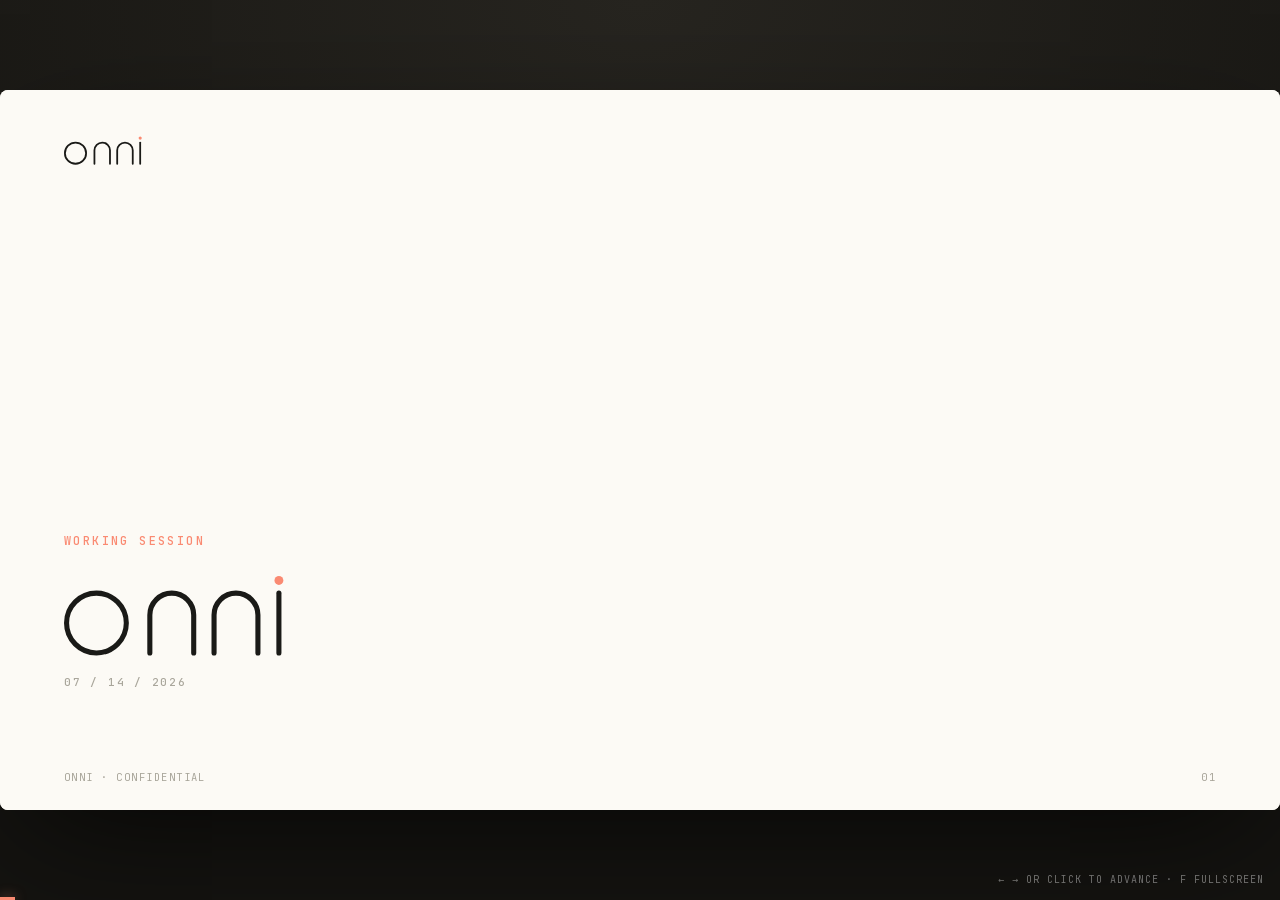
==== commit 4a3c3e6e: "Remove client name; anonymize partner-portal names" ====
--- a/index.html
+++ b/index.html
@@ -3,7 +3,7 @@
 <head>
 <meta charset="utf-8">
 <meta name="viewport" content="width=device-width, initial-scale=1">
-<title>onni &lt;&gt; Maveron — Working Session</title>
+<title>onni — Working Session</title>
 <link rel="stylesheet" href="fonts-embed.css">
 <style>
 :root{
@@ -283,7 +283,7 @@
   <div class="brandbar"><span class="onni" style="width:78px"></span></div>
   <div class="content" style="justify-content:flex-end;padding-bottom:70px">
     <p class="k">Working Session</p>
-    <div class="s1-title" style="margin-top:14px"><span class="onni" style="width:182px;flex:0 0 auto;position:relative;top:6px"></span> <span class="lt">&lt;&gt;</span> Maveron</div>
+    <div class="s1-title" style="margin-top:14px"><span class="onni" style="width:220px;flex:0 0 auto;position:relative;top:6px"></span></div>
     <p class="mono-lab" style="color:var(--ink-faint);margin-top:22px">07 / 14 / 2026</p>
   </div>
   <div class="foot"><span>onni · Confidential</span><span class="pg"></span></div>
